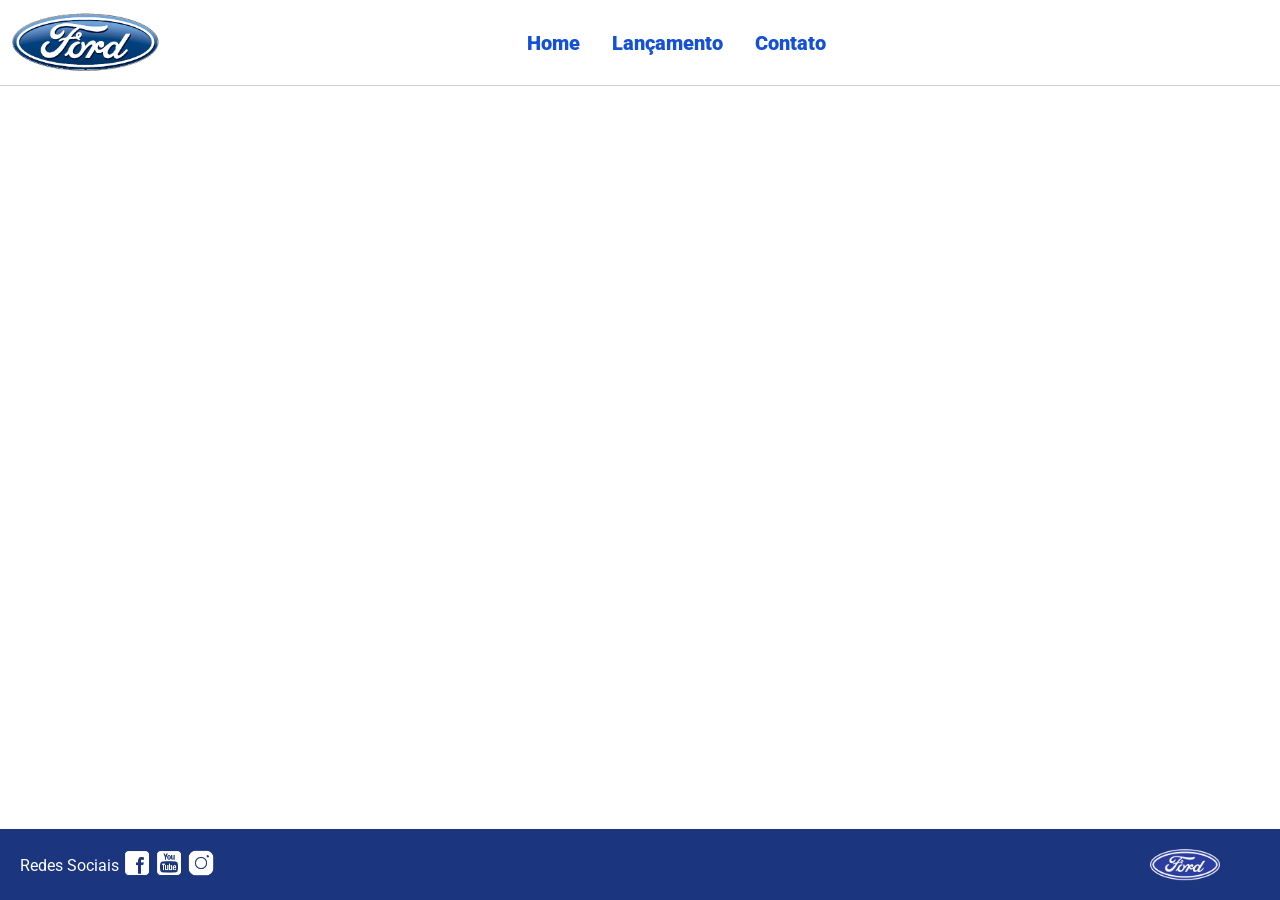
==== index.html @ b877178f "subindo arquivos" ====
<!DOCTYPE html>
<html lang="pt-br">
<head>
    <meta charset="UTF-8">
    <meta http-equiv="X-UA-Compatible" content="IE=edge">
    <meta name="viewport" content="width=device-width, initial-scale=1.0">
    <title>Ford</title>    
    <link href="css/reset.css" rel="stylesheet">
    <link href="css/style.css" rel="stylesheet">
    <script src="js/carousel.js"></script>
</head>
<body>
    <header>       
        <div>
            <img src="img/logo-ford-256.png" width="150" class="logo" />
        </div>
        <nav>
            <ul>
                <li>
                    <a href="index.html">Home</a>
                </li>
                <li>
                    <a href="lancamento.html">Lançamento</a>
                </li>
                <li>
                    <a href="contato.html">Contato</a>
                </li>
            </ul>
        </nav>

    </header>
    <main>
        <div id="carousel">
        </div>
        <div id="carousel-title">
        </div>
        <script>
             //insert each image on carousel
            carouselArr.push(new Carousel("imagem_1.jpg","Esta é a nova Ranger Ford 2022. Verifique novidades.","lancamento.html"));
            carouselArr.push(new Carousel("imagem_2.jpg","Ford a nossa história","#"));
            carouselArr.push(new Carousel("imagem_3.jpg","Nova Ford Bronco Sport 2022","lancamento.html"));
            Carousel.Start(carouselArr);
        </script>
    </main>
    <footer>
        <nav id="social">
            <ul>
                <li><span class="redesociais">Redes Sociais</span></li>
                <li><a href="#" title="Facebook"><img src="img/facebook-50.png"></a></li>
                <li><a href="#" title="YouTube"><img src="img/youtube-squared-50.png"></a></li>
                <li><a href="#" title="Instagram"><img src="img/instagram-logo-50.png"></a></li>
            </ul>
        </nav>
        <div>
           <img src="img/ford-96.png" width="70"  />
        </div>
    </footer>    
</body>
</html>
---- css/style.css ----
@import url('https://fonts.googleapis.com/css2?family=Roboto:wght@300&display=swap');

body {
    background: #FFFFFF;
    height: 100%;
    font-family: 'Roboto', sans-serif;
}

html {
    height: 100%;
}

div#carousel {
    height: 46vh;
    width: 100%;
     max-height: 628px;
    -webkit-transition: all .3s ease-in-out;
    -moz-transition: all .3s ease-in-out;
    transition: all .3s ease-in-out;
}

div#carousel-title a {
    text-decoration: none;
}

div#carousel-title  {
    display: block;
    text-align: center;
    margin-top: 10px;
    margin-bottom: 10px;
    font-weight: bold;
}

header ul {
    text-align: center;
    margin-left: auto;
    margin-right: auto;
    display: block;
}

ul {
	display: inline-block;
}

header {
    background: #FFFFFF;
    border-bottom: 1px solid #ccc;
    margin-bottom: 10px;
    padding: 10px;
}

header div {
    display: inline;
    vertical-align: middle;
}

header nav {
    display: inline-block;
    vertical-align: middle;
    width: 80vw;
}

header nav a {
    color: #1351d8;
    font-size: 20px;
    text-decoration: none;
    font-weight: 900;
    margin-left: 14px;
    margin-right: 14px;
}

header nav a:hover {
    color: #1b357e;
    text-decoration: none;
    font-weight: 900;
}

nav li {
    display: inline;
    list-style: none;
}

main {
    min-height: calc(100% - 167px);
}

nav#social {
    display: inline;
    width: 80%;
}

nav#social ul img {
    width: 28px;
}

span.redesociais {
    color: #ffffff;
    vertical-align: super;
}

footer {
    background: #1B357E;
    padding: 20px;
}

footer div {
    display: inline;
    float: right;
    margin-right: 40px;
}

button:hover {
    background: #1b357e;
}
button {
    background: #1351d8;
    color: #fff;
    border: 0px;
    border-radius: 10px;
}
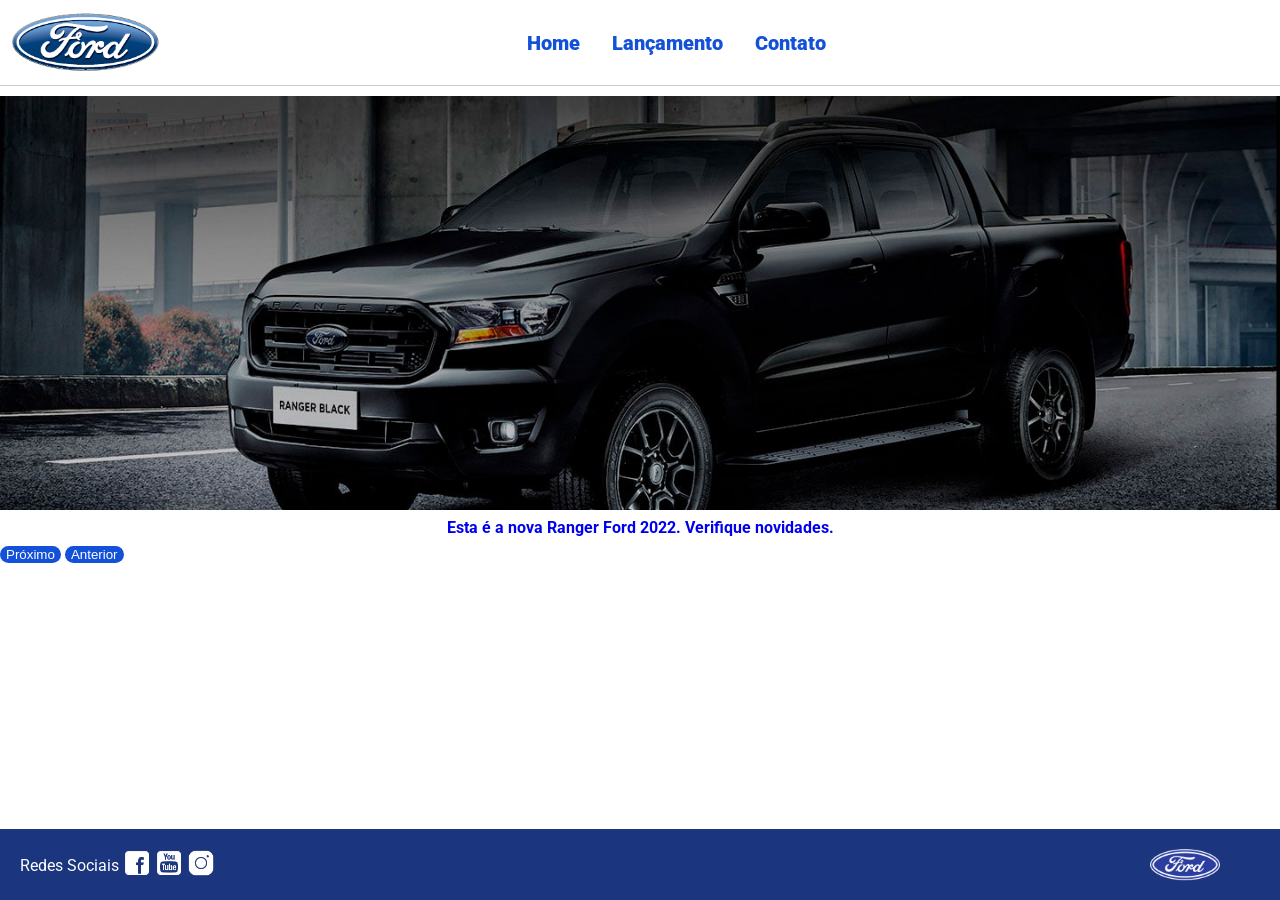
==== commit a62d3c57: "atualização" ====
--- a/index.html
+++ b/index.html
@@ -34,6 +34,10 @@
         </div>
         <div id="carousel-title">
         </div>
+        <div id="carousel-controls">
+            <button id="btn-prox" onclick="Carousel.Next()">Próximo</button>
+            <button id="btn-ant" onclick="Carousel.Previous()">Anterior</button>
+        </div>
         <script>
              //insert each image on carousel
             carouselArr.push(new Carousel("imagem_1.jpg","Esta é a nova Ranger Ford 2022. Verifique novidades.","lancamento.html"));
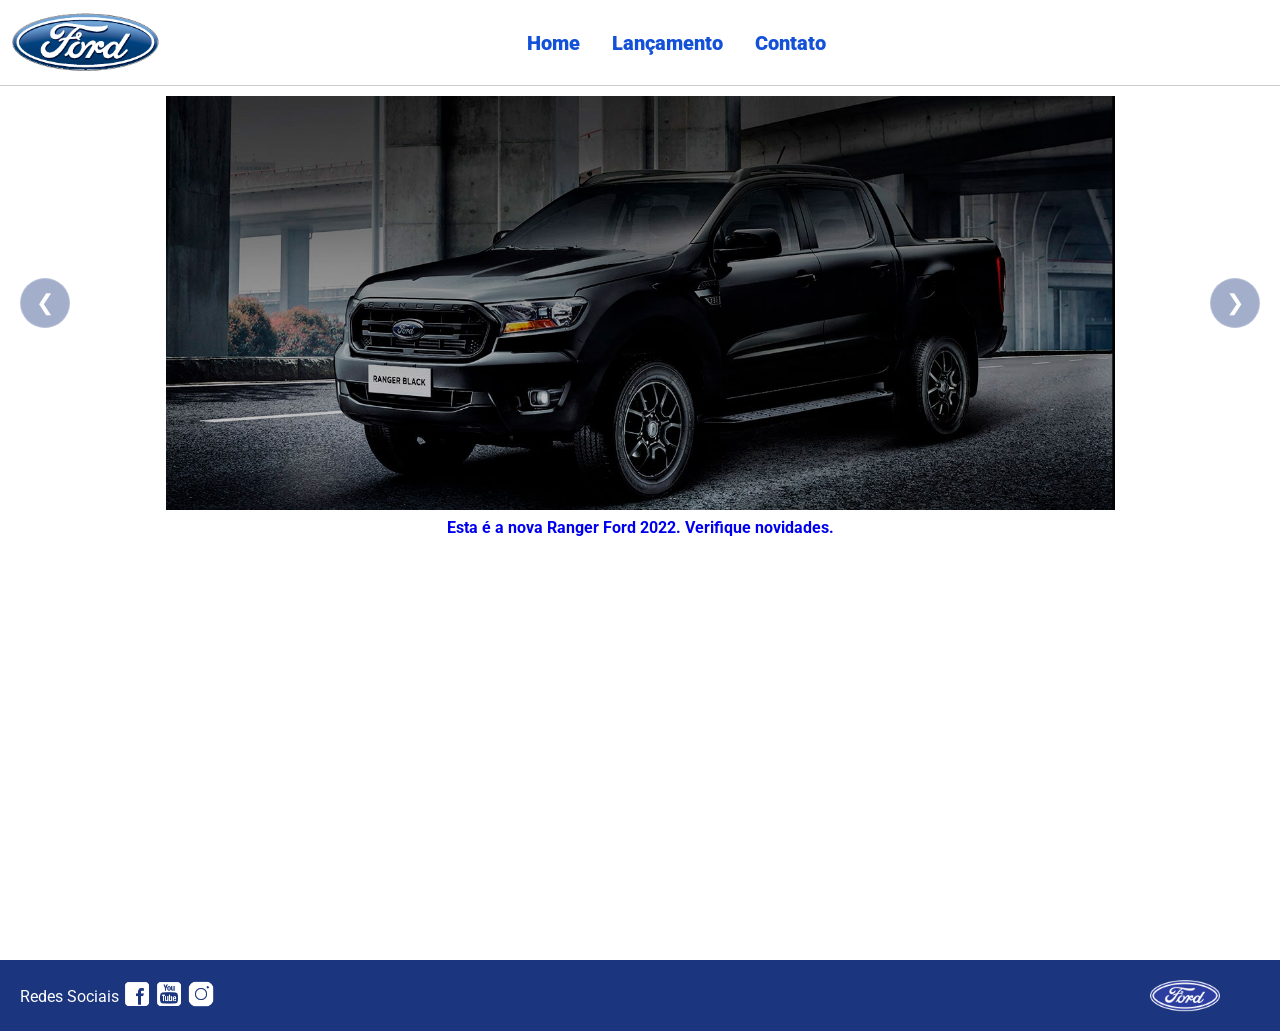
==== commit 30063fcb: "update 2" ====
--- a/index.html
+++ b/index.html
@@ -31,12 +31,16 @@
     </header>
     <main>
         <div id="carousel">
+            <div id="carousel-controls">
+                <button id="btn-ant" onclick="Carousel.Previous()">&#10094;
+                </button>
+                <button id="btn-prox" onclick="Carousel.Next()">&#10095;
+                </button>
+            </div>
         </div>
         <div id="carousel-title">
         </div>
-        <div id="carousel-controls">
-            <button id="btn-prox" onclick="Carousel.Next()">Próximo</button>
-            <button id="btn-ant" onclick="Carousel.Previous()">Anterior</button>
+        <div id="carousel">
         </div>
         <script>
              //insert each image on carousel
--- a/css/style.css
+++ b/css/style.css
@@ -13,10 +13,45 @@
 div#carousel {
     height: 46vh;
     width: 100%;
-     max-height: 628px;
+    max-height: 628px;
+    position: relative; /* CRUCIAL: permite que os botões flutuem aqui dentro */
+    background-repeat: no-repeat;
+    background-size: contain;
+    background-position: center;
     -webkit-transition: all .3s ease-in-out;
     -moz-transition: all .3s ease-in-out;
     transition: all .3s ease-in-out;
+}
+#carousel-controls {
+    position: absolute;
+    top: 50%;
+    transform: translateY(-50%);
+    width: 100%;
+    display: flex;
+    justify-content: space-between;
+    padding: 0 20px;
+    box-sizing: border-box;
+    pointer-events: none;
+}
+
+#carousel-controls button {
+    pointer-events: auto;
+    background: rgba(27, 53, 126, 0.4);
+    backdrop-filter: blur(4px);
+    color: white;
+    border: 1px solid rgba(255, 255, 255, 0.2);
+    width: 50px;
+    height: 50px;
+    border-radius: 50%;
+    font-size: 22px;
+    cursor: pointer;
+    transition: all 0.3s ease;
+}
+
+
+#carousel-controls button:hover {
+    background: rgba(19, 81, 216, 0.8);
+    transform: scale(1.1);
 }
 
 div#carousel-title a {
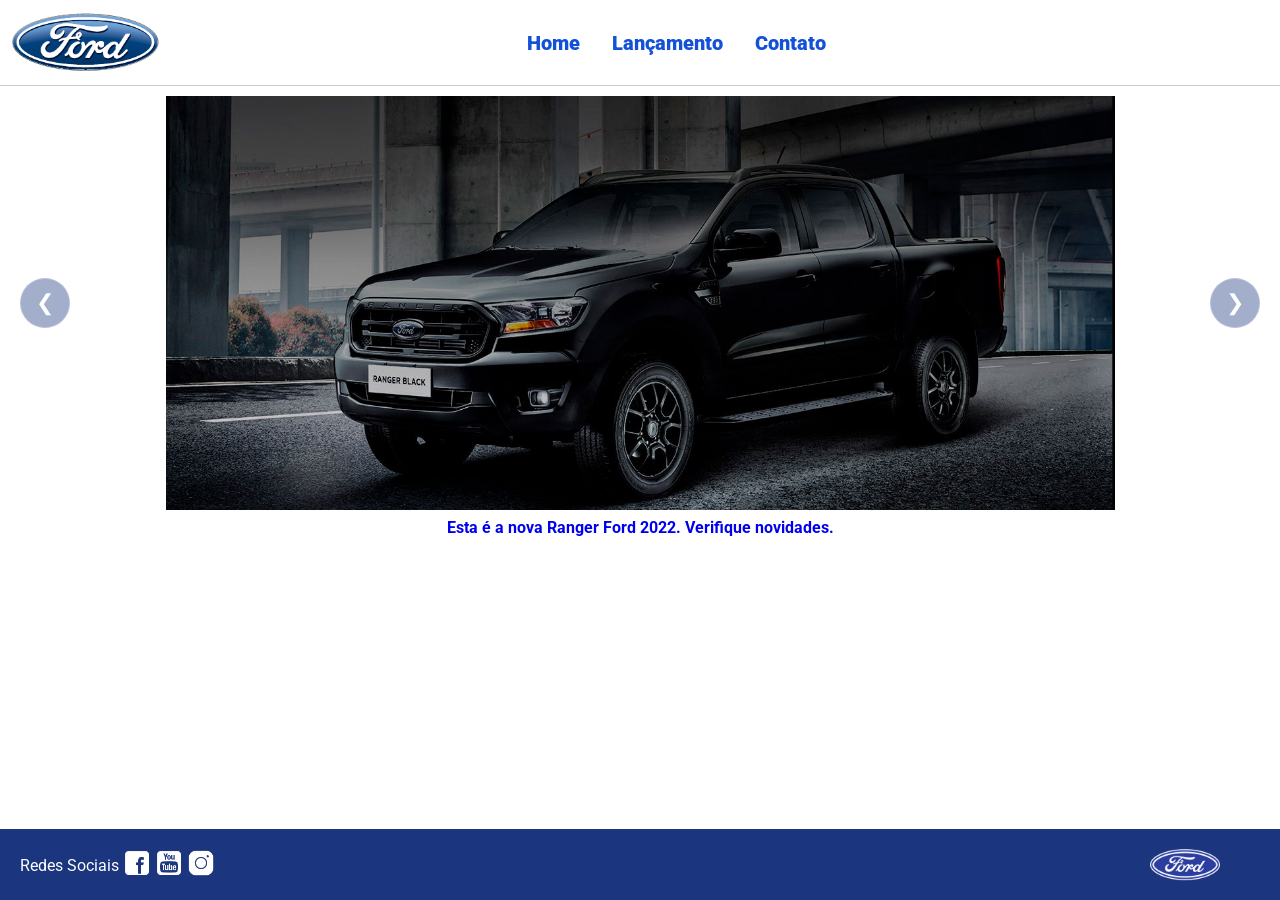
==== commit 941b562d: "update 3" ====
--- a/index.html
+++ b/index.html
@@ -30,17 +30,17 @@
 
     </header>
     <main>
+        <a id="carousel-links" href="#">
         <div id="carousel">
             <div id="carousel-controls">
-                <button id="btn-ant" onclick="Carousel.Previous()">&#10094;
+                <button id="btn-ant" onclick="Carousel.Previous(event)">&#10094;
                 </button>
-                <button id="btn-prox" onclick="Carousel.Next()">&#10095;
+                <button id="btn-prox" onclick="Carousel.Next(event)">&#10095;
                 </button>
             </div>
         </div>
+        </a>
         <div id="carousel-title">
-        </div>
-        <div id="carousel">
         </div>
         <script>
              //insert each image on carousel
